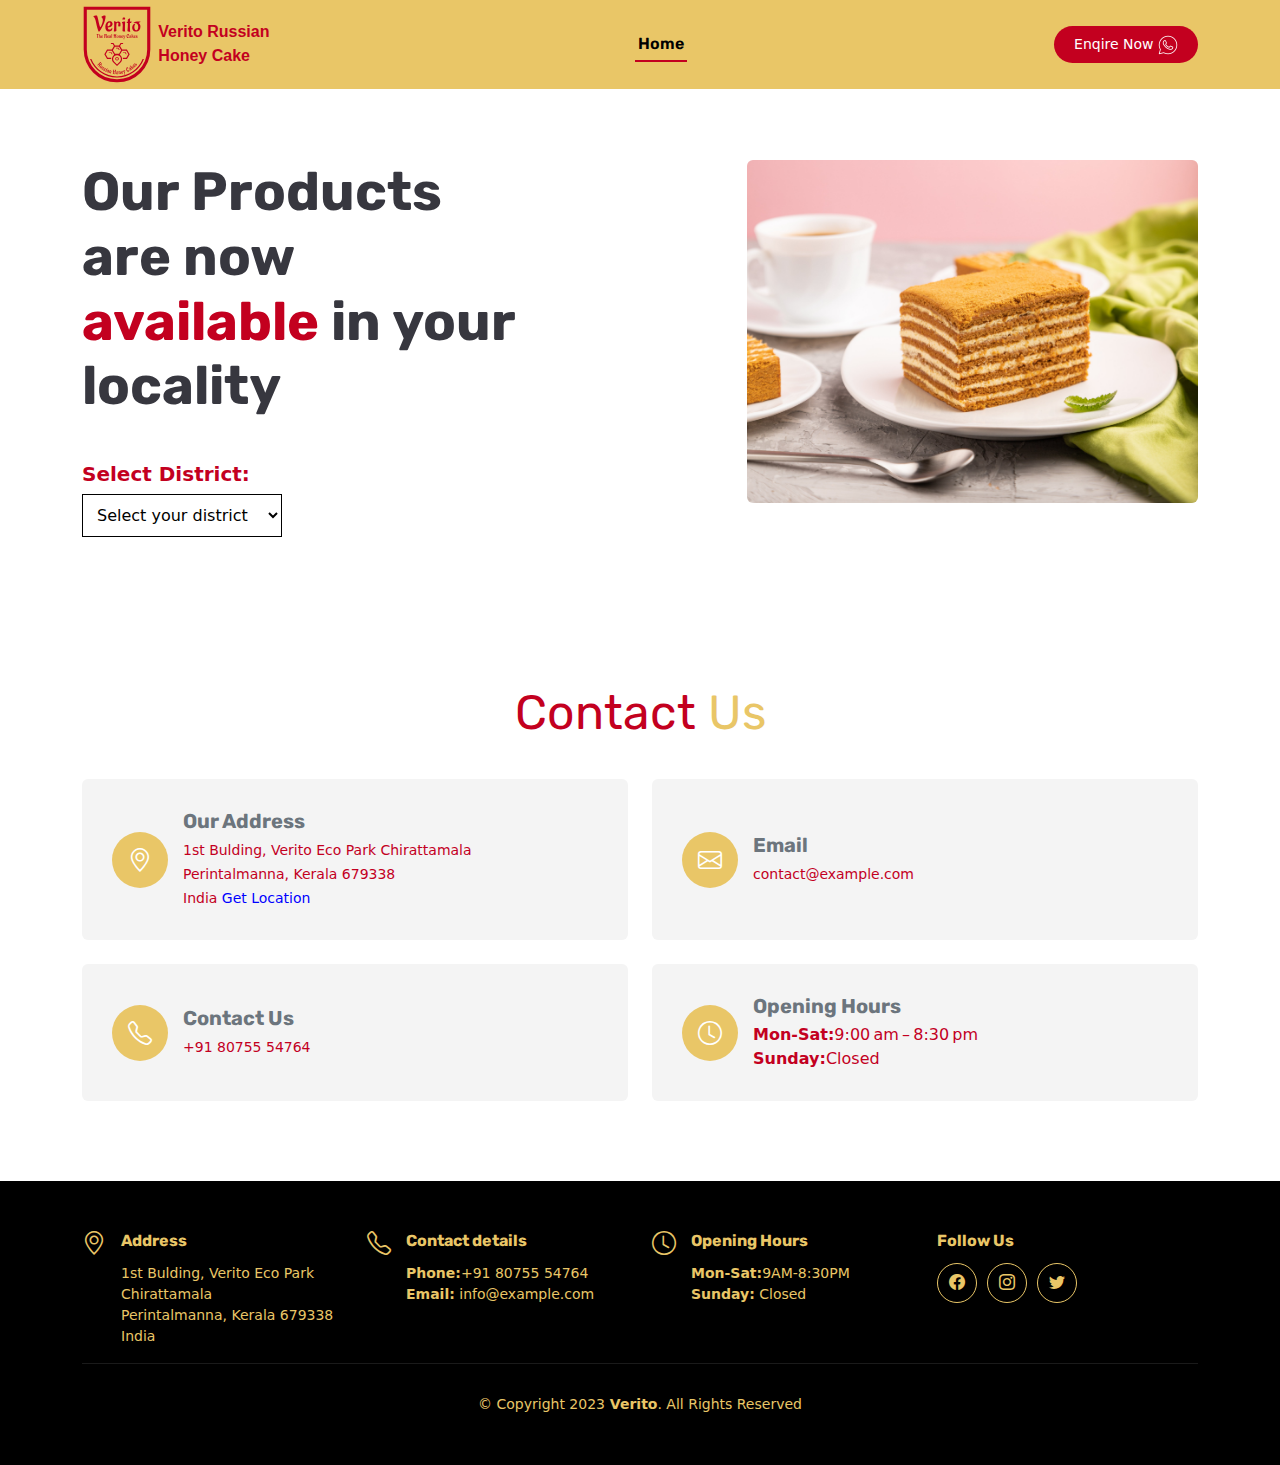
==== locate.html @ ec840a61 "locate css" ====
<!DOCTYPE html>
<html lang="en">
  <head>
    <meta charset="utf-8" />
    <meta content="width=device-width, initial-scale=1.0" name="viewport" />
    <title>
      Verito Honey Cake|Best Russian honey cake near you | Now in India
    </title>
    <meta content="" name="description" />
    <meta content="" name="keywords" />
    <!-- Favicons -->
    <link href="assets/img/logo.svg" rel="icon" />
    <link href="assets/img/logo.svg" rel="apple-touch-icon" />

    <!-- Google Fonts -->
    <link rel="preconnect" href="https://fonts.googleapis.com" />
    <link rel="preconnect" href="https://fonts.gstatic.com" crossorigin />
    <link rel="preconnect" href="https://fonts.googleapis.com" />
    <link rel="preconnect" href="https://fonts.gstatic.com" crossorigin />
    <link
      href="https://fonts.googleapis.com/css2?family=Fredoka&family=Poppins:wght@200&family=Rubik:wght@300&display=swap"
      rel="stylesheet"
    />

    <!-- Vendor CSS Files -->
    <link
      href="assets/vendor/bootstrap/css/bootstrap.min.css"
      rel="stylesheet"
    />
    <link
      href="assets/vendor/bootstrap-icons/bootstrap-icons.css"
      rel="stylesheet"
    />
    <link href="assets/vendor/aos/aos.css" rel="stylesheet" />
    <link
      href="assets/vendor/glightbox/css/glightbox.min.css"
      rel="stylesheet"
    />
    <link href="assets/vendor/swiper/swiper-bundle.min.css" rel="stylesheet" />

    <!-- Template Main CSS File -->
    <link href="assets/css/main.css" rel="stylesheet" />
  </head>

  <body>
    <!-- ======= Header ======= -->
    <header id="header" class="header fixed-top d-flex align-items-center">
      <div class="container d-flex align-items-center justify-content-between">
        <a
          href="index.html"
          class="logo d-flex align-items-center me-auto me-lg-0"
        >
          <img src="assets/img/logo.svg" alt="logo" />
          <h class="logo header"> Verito Russian<br />Honey Cake</h>
        </a>

        <nav id="navbar" class="navbar">
          <ul>
            <li><a href="index.html#hero">Home</a></li>
          </ul>
        </nav>
        <!-- .navbar -->

        <a class="btn-book-a-table" href="https://wa.me/918075554764"
          >Enqire Now
          <img src="assets/img/whatsapp.png" style="width: 20px" alt=""
        /></a>
        <i class="mobile-nav-toggle mobile-nav-show bi bi-list"></i>
        <i class="mobile-nav-toggle mobile-nav-hide d-none bi bi-x"></i>
      </div>
    </header>

    <!-- End Header -->

    <!-- ======= Hero Section ======= -->
    <section id="hero" class="hero d-flex align-items-center bg-hero">
      <div class="container">
        <div class="row justify-content-between gy-5">
          <div
            class="col-lg-5 order-2 order-lg-1 d-flex flex-column justify-content-center align-items-center align-items-lg-start text-center text-lg-start"
          >
            <h2 data-aos="fade-up">
              Our Products are now
              <span style="color: #c3001f">available</span> in your locality
            </h2>
            <div class="selection-container" data-aos="fade-up">
              <label for="locations" class="location-label"
                >Select District:</label
              ><br />
              <select id="locations" class="location-select">
                <option value="" disabled selected>Select your district</option>
                <option value="calicut">Calicut</option>
                <option value="thrissur">Thrissur</option>
                <option value="malappuram">Malappuram</option>
                <option value="ernakulam">Ernakulam</option>
                 
              </select>
            </div>
          </div>
          <div class="col-lg-5 order-1 order-lg-2 text-center text-lg-start">
            <img
              id=""
              src="about.png"
              class="img-fluid rounded"
              alt=""
              data-aos="zoom-out"
              data-aos-delay="300"
            />
          </div>
        </div>
        <div class="container locatei" id="shopDetails" style="display: none">
          <center>
            <div id="shopsList"></div>
          </center>
        </div>
      </div>
    </section>

    <!-- End Hero Section -->

    <main id="main">
      <!-- ======= Contact Section ======= -->
      <section id="contact" class="contact">
        <div class="container" data-aos="fade-up">
          <div class="section-header">
            <h2></h2>
            <p>Contact<span> Us</span></p>
          </div>

          <div class="row gy-4">
            <div class="col-md-6">
              <div class="info-item d-flex align-items-center rounded">
                <i class="bi bi-geo-alt icon flex-shrink-0"></i>
                <div>
                  <h3>Our Address</h3>
                  <p>
                    1st Bulding, Verito Eco Park Chirattamala<br />
                    Perintalmanna, Kerala 679338<br />
                    India
                    <a
                      href="https://maps.app.goo.gl/PN4tgxGM6NssyF7Y7"
                      style="color: blue; text-decoration: none"
                      >Get Location</a
                    >
                  </p>
                </div>
              </div>
            </div>
            <!-- End Info Item -->

            <div class="col-md-6">
              <div class="info-item d-flex align-items-center rounded">
                <i class="icon bi bi-envelope flex-shrink-0"></i>
                <div>
                  <h3>Email</h3>
                  <p>contact@example.com</p>
                </div>
              </div>
            </div>
            <!-- End Info Item -->

            <div class="col-md-6">
              <div class="info-item d-flex align-items-center rounded">
                <i class="icon bi bi-telephone flex-shrink-0"></i>
                <div>
                  <h3>Contact Us</h3>
                  <p>+91 80755 54764</p>
                </div>
              </div>
            </div>
            <!-- End Info Item -->

            <div class="col-md-6">
              <div class="info-item d-flex align-items-center rounded">
                <i class="bi bi-clock icon flex-shrink-0"></i>
                <div>
                  <h3>Opening Hours</h3>
                  <div>
                    <strong>Mon-Sat:</strong>9:00 am – 8:30 pm<br />
                    <strong>Sunday:</strong>Closed
                  </div>
                </div>
              </div>
            </div>
            <!-- End Info Item -->
          </div>

          <!--End Contact Form -->
        </div>
      </section>
      <!-- End Contact Section -->
    </main>
    <!-- End #main -->

    <!-- ======= Footer ======= -->
    <footer id="footer" class="footer">
      <div class="container">
        <div class="row gy-3">
          <div class="col-lg-3 col-md-6 d-flex">
            <i class="bi bi-geo-alt icon"></i>
            <div>
              <h4>Address</h4>
              <p>
                1st Bulding, Verito Eco Park Chirattamala<br />
                Perintalmanna, Kerala 679338<br />
                India
              </p>
            </div>
          </div>

          <div class="col-lg-3 col-md-6 footer-links d-flex">
            <i class="bi bi-telephone icon"></i>
            <div>
              <h4>Contact details</h4>
              <p>
                <strong>Phone:</strong>+91 80755 54764<br />
                <strong>Email:</strong> info@example.com<br />
              </p>
            </div>
          </div>

          <div class="col-lg-3 col-md-6 footer-links d-flex">
            <i class="bi bi-clock icon"></i>
            <div>
              <h4>Opening Hours</h4>
              <p>
                <strong>Mon-Sat:</strong>9AM-8:30PM<br />
                <strong>Sunday:</strong> Closed
              </p>
            </div>
          </div>

          <div class="col-lg-3 col-md-6 footer-links">
            <h4>Follow Us</h4>
            <div class="social-links d-flex">
              <a
                href="https://www.facebook.com/veritohoneycakes/"
                class="facebook"
                ><i class="bi bi-facebook"></i
              ></a>
              <a
                href="https://www.instagram.com/veritohoneycakes/"
                class="instagram"
                ><i class="bi bi-instagram"></i
              ></a>
              <a href="#" class="twitter"><i class="bi bi-twitter"></i></a>
            </div>
          </div>
        </div>
      </div>
      <div class="container">
        <div class="copyright">
          &copy; Copyright 2023<strong><span> Verito</span></strong
          >. All Rights Reserved
        </div>
      </div>
    </footer>
    <!-- End Footer -->
    <!-- End Footer -->

    <a
      href="#"
      class="scroll-top d-flex align-items-center justify-content-center"
      ><i class="bi bi-arrow-up-short"></i
    ></a>

    <!-- Vendor JS Files -->
    <script src="assets/vendor/bootstrap/js/bootstrap.bundle.min.js"></script>
    <script src="assets/vendor/aos/aos.js"></script>
    <script src="assets/vendor/glightbox/js/glightbox.min.js"></script>
    <script src="assets/vendor/purecounter/purecounter_vanilla.js"></script>
    <script src="assets/vendor/swiper/swiper-bundle.min.js"></script>

    <!-- Template Main JS File -->
    <script>
      document.addEventListener("DOMContentLoaded", function () {
        var lazyIframe = document.getElementById("lazyIframe");
        var dataSrc = lazyIframe.getAttribute("data-src");
        lazyIframe.setAttribute("src", dataSrc);
      });
    </script>
    <script>
      document.addEventListener("DOMContentLoaded", function () {
        const shopDetails = document.getElementById("shopDetails");
        const shopsList = document.getElementById("shopsList");
        const locationsSelect = document.getElementById("locations");

        const shopsData = {
          malappuram: [
            {
              name: "Aathas bakes and restaurant",
              location:
                " Opposit Kurikkal store, Thrikkalangodu Thiruvali Wandoor Kalikavu Rd, Wandoor, Kerala 679328",
              mobileNumber: "",
              mapLink:
                "https://www.google.com/maps/dir//Opposit+Kurikkal+store,+Thrikkalangodu+Thiruvali+Wandoor+Kalikavu+Rd,+Wandoor,+Kerala+679328/@11.1951519,76.1549262,12z/data=!3m1!4b1!4m8!4m7!1m0!1m5!1m1!1s0x3ba6313bebf2349f:0x66b43c6a20559768!2m2!1d76.2373281!2d11.1951632?entry=ttu",
            },
            {
              name: "Abis Bakes",
              location: " Thottakkara, Perintalmanna, Kerala",
              mobileNumber: "9061290832",
              mapLink: "https://maps.app.goo.gl/zyejByYqtg2YyGmM9",
            },
            // Add more shops as needed
          ],
          calicut: [
            {
              name: "DanuVe Hypermarket ",
              location:
                "Grand Tower, Puthiyangadi, West Hill, Kozhikode, Kerala",
              mobileNumber: "9061290832",
              mapLink: "https://maps.app.goo.gl/zt2fvPCoe7MFCBmo7",
            },
            {
              name: "Deluxe Bakes & Cafe",
              location:
                "No. 5/3410 C, Markaz Complex, Mavoor Rd, Opposite Moffusil Bus Stand, Arayidathupalam, Kozhikode, Kerala 673004",
              mobileNumber: "",
              mapLink: "https://maps.app.goo.gl/veKBtDY6jVZq3Q9A6",
            },
            // Add more shops as needed
          ],
          thrissur: [
            {
              name: "Cup N Cake",
              location: "6R32+FG9, Arakkinar, Kozhikode, Kerala 673028",
              mobileNumber: "+91 9995969291",
              mapLink: "https://maps.app.goo.gl/9q9QL6jWenjrdL446",
            },

            // Add more shops as needed
          ],
          ernakulam: [
            {
              name: "Sylcon Hypermarket Marine Drive",
              location:
                "67/4410 A&B, Ground & First Floor Holiday, Bay Castle, Shanmugham Rd, Marine Drive, Kochi, Ernakulam, Kerala 682031",
              mobileNumber: "+91 7593814241",
              mapLink: "https://maps.app.goo.gl/QA3e7ryNzUBFqYS5A",
            },
            {
              name: "Sylcon Supermarket Kadavanthra",
              location:
                "KCRWA-111, KP Vallon Rd, Indira Nagar, Kadavanthra, Kochi, Ernakulam, Kerala 682020",
              mobileNumber: "+91 9544200217",
              mapLink: "https://maps.app.goo.gl/AA4w5k2cbFxd4Vfh7",
            },
            // Add more shops as needed
          ],
           
        };

        function displayShopDetails(selectedDistrict) {
          shopsList.innerHTML = "";

          if (shopsData[selectedDistrict]) {
            const shopsInDistrict = shopsData[selectedDistrict];
            shopsInDistrict.forEach((shop) => {
              const shopItem = document.createElement("div");
              shopItem.classList.add("locateone");
              shopItem.innerHTML = `
                    <h4>${shop.name}</h4> 
                    <p>${shop.location}</p>
                    ${
                      shop.mobileNumber
                        ? `<p><i class="bi bi-telephone icon"></i> ${shop.mobileNumber}</p>`
                        : ""
                    }
                    <button class="btn"><a href="${
                      shop.mapLink
                    }"><i class="bi bi-geo-alt icon"></i> Get Direction</a></button>
                    <hr>
                `;
              shopsList.appendChild(shopItem);
            });

            shopDetails.style.display = "block";
          } else {
            shopDetails.style.display = "none";
          }
        }

        locationsSelect.addEventListener("change", function () {
          const selectedDistrict = locationsSelect.value;
          displayShopDetails(selectedDistrict);
        });

        // Hide shop details on page load
        shopDetails.style.display = "none";
      });
    </script>

    <script src="assets/js/main.js"></script>
  </body>
</html>
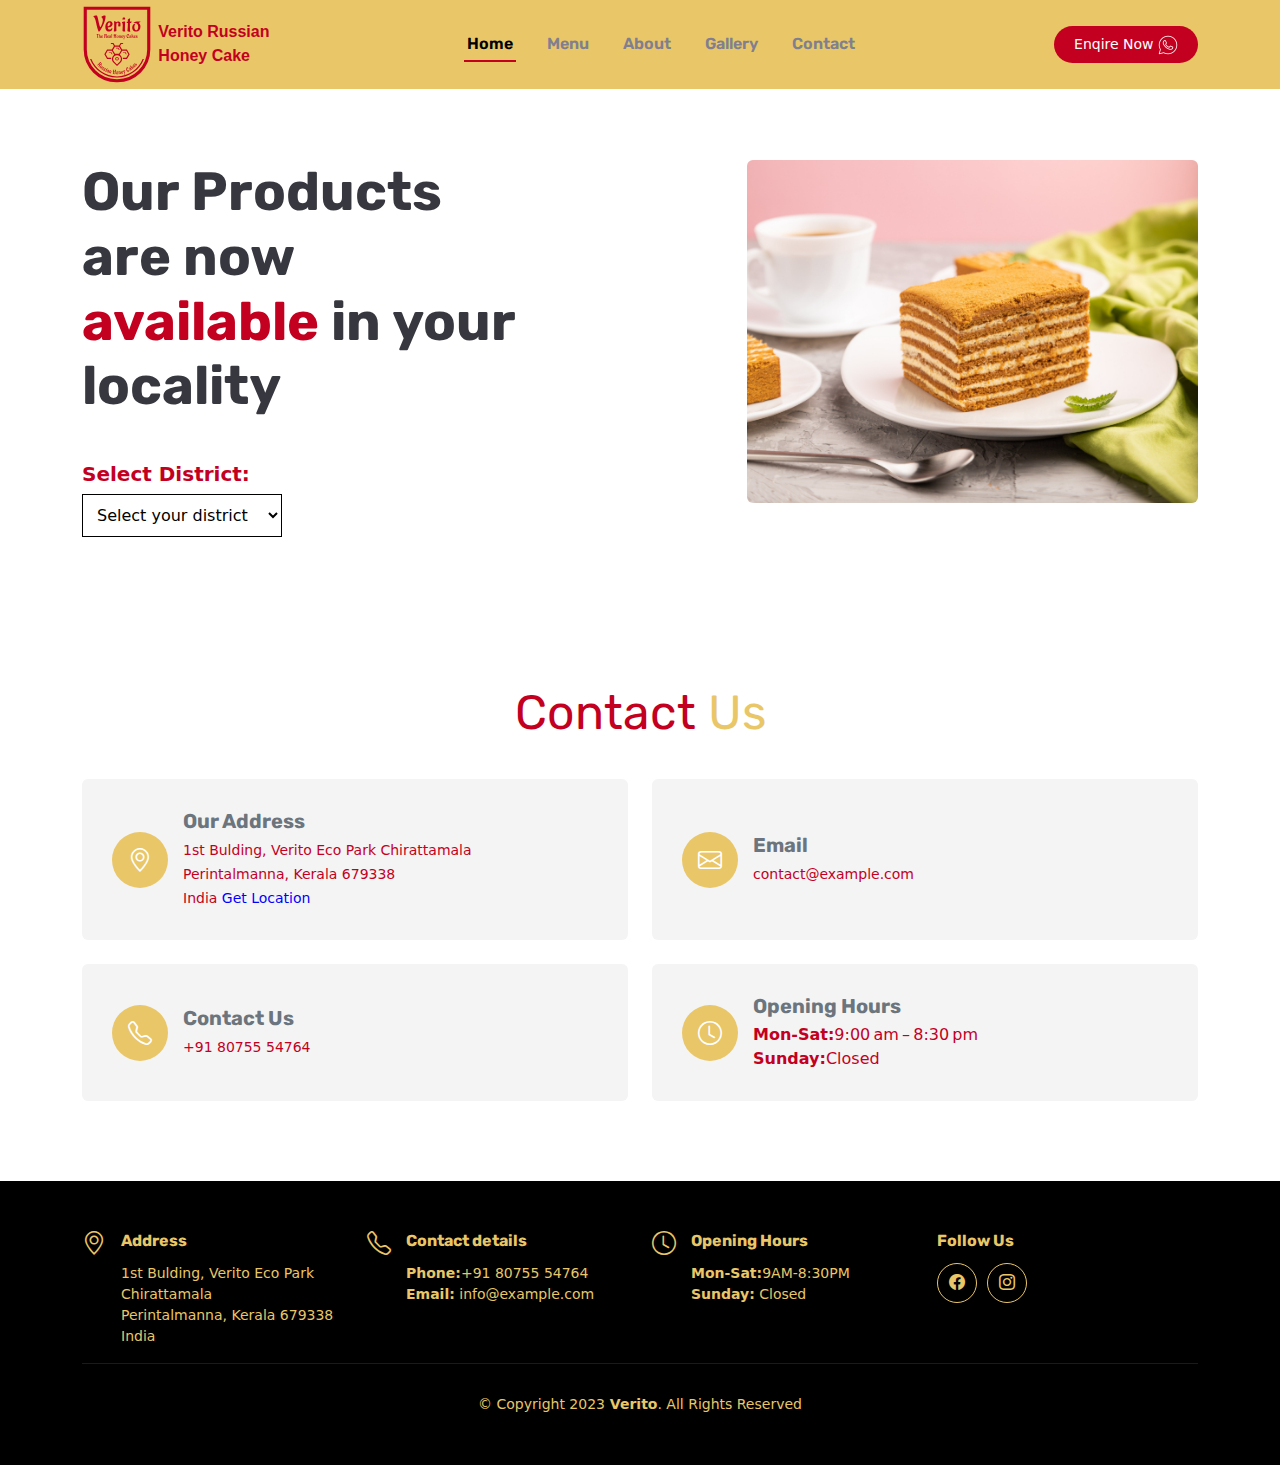
==== commit 6e7c88f2: "Update locate.html" ====
--- a/locate.html
+++ b/locate.html
@@ -57,6 +57,11 @@
         <nav id="navbar" class="navbar">
           <ul>
             <li><a href="index.html#hero">Home</a></li>
+            <li><a href="index.html#menu">Menu</a></li>
+            <li><a href="index.html#about">About</a></li>
+
+            <li><a href="index.html#gallery">Gallery</a></li>
+            <li><a href="index.html#contact">Contact</a></li>
           </ul>
         </nav>
         <!-- .navbar -->
@@ -243,7 +248,7 @@
                 class="instagram"
                 ><i class="bi bi-instagram"></i
               ></a>
-              <a href="#" class="twitter"><i class="bi bi-twitter"></i></a>
+              
             </div>
           </div>
         </div>
@@ -286,8 +291,132 @@
         const locationsSelect = document.getElementById("locations");
 
         const shopsData = {
+          calicut: [
+            
+          
+            {
+              name: "AZLY FOODS  PRODUCTION KOZHIKODE ",
+              location:
+                "OLAVANNA PANCHAYAT, TIRUVANNUR - ODUMBRA KAMBALI PARAMBA ROAD, KOZHIKODE DISTRICT, KERALA 673028",
+              mobileNumber: "8848879949",
+              mapLink: "https://maps.app.goo.gl/T6tJFdwt3pRKF36y5",
+            },
+           
+            {
+              name: "Besto Bakes Cakes Cafe ",
+              location:
+             " Kavu Nagar, Kozhikode, Kerala 673017 ",
+              mobileNumber: "9562113777",
+              mapLink: "https://maps.app.goo.gl/T6tJFdwt3pRKF36y5",
+            },
+          
+            {
+              name: "BIG MART KATTANGAL ",
+              location:
+             " 8W9R+G9F, Kattangal, Kerala 673601 ",
+              mobileNumber: "9048300097",
+              mapLink: "https://maps.app.goo.gl/SoKuMSAcAn4nbWWa7",
+            },
+            {
+              name: "DANUVE HYPERMARKET KOZHIKODE",
+              location:
+                "Grand Tower, Puthiyangadi, West Hill, Kozhikode, Kerala 673005",
+              mobileNumber: "7012569529",
+              mapLink: "https://maps.app.goo.gl/oL7V168ZhhMJ2was5",
+            },
+            {
+              name: "Deluxe Bakes & Cafe",
+              location:
+                "No. 5/3410 C, Markaz Complex, Mavoor Rd, Opposite Moffusil Bus Stand, Arayidathupalam, Kozhikode, Kerala 673004",
+              mobileNumber: "",
+              mapLink: "https://maps.app.goo.gl/veKBtDY6jVZq3Q9A6",
+            },
+            {
+              name: "FRESCA BAKES CHETHUKADAVU ",
+              location:
+             "8W42+W7P, Kozhikode, Kerala 673571 ",
+              mobileNumber: "",
+              mapLink: "https://maps.app.goo.gl/YwsNn4RwNtghkz8b9",
+            },
+            {
+              name: "Kairali Bakery, Pavangad ",
+              location:
+             "Pavangad, Kerala 673021 ",
+              mobileNumber: "",
+              mapLink: "https://maps.app.goo.gl/h1MJ3qxMRnkLkmtx9",
+            },
+            {
+              name: "LEE CHOCO RAMANATTUKARA",
+              location: "11th Mile, Airport Road, Ramanattukara, Kerala 673637 ",
+              mobileNumber: "7777985916",
+              mapLink: "https://maps.app.goo.gl/zL21QzJG7QTV3Eq28",
+            },
+            {
+              name: "Ojin Bakes  ",
+              location:
+             "Mavoor Rd, near Government Medical College Campus, Ummalathoor, Kozhikode, Kerala 673008 ",
+              mobileNumber: "9400800080",
+              mapLink: "https://maps.app.goo.gl/9n5YhNRnBfbp6EDk6",
+            },
+
+            {
+              name: "Ojin Bakes NADAKKAVU ",
+              location:
+             "Ground Dhana Building kannur rd Bilathikkulam, West Hill, Kozhikode, Kerala 673011 ",
+              mobileNumber: "9400600060",
+              mapLink: "https://maps.app.goo.gl/JMXTNJu2Y4CXxzvd7",
+            },
+            {
+              name: "PALMS NUTS&DATES KOYILANDI",
+              location:
+             "Bm nuts & dates, CMQV+HV3, Thazhangadi Rd, Koyilandy, Kerala 673305 ",
+              mobileNumber: "6235662211",
+              mapLink: "",
+            },
+            {
+              name: "S-MART KUNNAMANGALAM ",
+              location:
+             "8V3F+FRV, Kunnamangalam, Kerala 673571 ",
+              mobileNumber: "8714724131",
+              mapLink: "https://maps.app.goo.gl/8mpjL1kjSZn6rFY29",
+            },
+            {
+              name: "SWEET LAND BAKERY MANASSEY ",
+              location:
+             "8XC8+9XC, Chennamangallur Rd, Manassery, Thazhecode, Kerala 673572 ",
+              mobileNumber: "",
+              mapLink: "https://maps.app.goo.gl/PeFm3PaGPseCDHcCA",
+            },
+            {
+              name: "ZAIKA BAKES KATTANGAL ",
+              location:
+             "Calicut Mukkam Road, Kattangal, Kerala 673601 ",
+              mobileNumber: "",
+              mapLink: "https://maps.app.goo.gl/Zd9YAue6tTFEjecf8",
+            },
+            {
+             name: "ZAIKA BAKES KOOLIMADU ",
+              location:
+             "Calicut Mukkam Road, Kattangal, Kerala 673601 ",
+              mobileNumber: "",
+              mapLink: "Koolimad, Kerala 6736617",
+            },
+            {
+             name: "ZAIKA BAKES MUKKAM ",
+              location: "8XCW+49V, Areekode, Road, Mukkam, Kerala 673602 ",
+              mobileNumber: "9746684835",
+              mapLink: "https://maps.app.goo.gl/dqSUwPf6H6iUCNRH9",
+            },
+             
+             
+
+
+
+            
+            // Add more shops as needed
+          ],
           malappuram: [
-            {
+          {
               name: "Aathas bakes and restaurant",
               location:
                 " Opposit Kurikkal store, Thrikkalangodu Thiruvali Wandoor Kalikavu Rd, Wandoor, Kerala 679328",
@@ -295,42 +424,350 @@
               mapLink:
                 "https://www.google.com/maps/dir//Opposit+Kurikkal+store,+Thrikkalangodu+Thiruvali+Wandoor+Kalikavu+Rd,+Wandoor,+Kerala+679328/@11.1951519,76.1549262,12z/data=!3m1!4b1!4m8!4m7!1m0!1m5!1m1!1s0x3ba6313bebf2349f:0x66b43c6a20559768!2m2!1d76.2373281!2d11.1951632?entry=ttu",
             },
+           
+            
             {
               name: "Abis Bakes",
               location: " Thottakkara, Perintalmanna, Kerala",
               mobileNumber: "9061290832",
               mapLink: "https://maps.app.goo.gl/zyejByYqtg2YyGmM9",
             },
+            {
+              name: "AJWA PERINTHALMANNA",
+              location: "  Perintalmanna, Kerala",
+              mobileNumber: "9061052053",
+              mapLink: "https://maps.app.goo.gl/VNCj41a5DmYnwx9T7",
+            },
+            {
+              name: "BATTEN BERG PANDIKKAD",
+              location: " 36VF+6C6, Valluvangad South, Pandikkad, Kerala 676521",
+              mobileNumber: "7736314949",
+              mapLink: "https://maps.app.goo.gl/HYTPomYPEie3UBpV7",
+            },
+            {
+              name: "BOMBAY BAKES VALANCHERY",
+              location: "V3QF+458, Valanchery, Kerala 676552 ",
+              mobileNumber: "9169163030",
+              mapLink: "https://maps.app.goo.gl/SQHykBSxPbNbdAxy7",
+            },
+            {
+              name: "BROTHERS BAKERY PATTIKKAD",
+              location: " Pattikkad chungam, Perinthalmanna - Nilambur Rd, Pallikuth, Pattikkad, Kerala 679325",
+              mobileNumber: "7593990033",
+              mapLink: "https://maps.app.goo.gl/eGbvTcNarF4ptL8LA",
+            },
+            {
+              name: "BUDGET MANJERI",
+              location: "Bus Stand, Budget Circle, Kozhikode-Malappuram Bypass, near Indira Gandhi Memorial Bus Terminal, Kacherippadi, Manjeri, Kerala 676121 ",
+              mobileNumber: "8606785017",
+              mapLink: "https://maps.app.goo.gl/qahbYC3kGxfXcBGa9",
+            },
+            {
+              name: "BUDGET KONDOTTY",
+              location: "4XW7+Q6G, Bypass Road, opp. Bus Stand, Kondotty, Kerala 673638 ",
+              mobileNumber: "7736662083",
+              mapLink: "https://maps.app.goo.gl/oECAxbqqx6asTtsq6",
+            },
+            {
+              name: "BUDGET MALAPPURAM",
+              location: "Budget Zone, Calicut Rd, near MB Hospital, Down Hill, Malappuram, Kerala 676519 ",
+              mobileNumber: "7994452086",
+              mapLink: "https://maps.app.goo.gl/MjwnEqoZ26D1uNDVA",
+            },
+            {
+              name: "CAKE STUDIO MALAPPURAM",
+              location: "near Safa Jewellery, Kizhakkethala, Down Hill, Malappuram, Kerala 673505 ",
+              mobileNumber: "8593071313",
+              mapLink: "https://maps.app.goo.gl/jHMvGuDnyWN5kqCh6",
+            },
+            {
+              name: "CAKE STUDIO KONDOTTY",
+              location: " ",
+              mobileNumber: "9847102710",
+              mapLink: "",
+            },
+            {
+              name: "CANDIZ DATES AND NUTS",
+              location: " 53X7+GJC, Kavanur, Kerala 673641",
+              mobileNumber: "9746271033",
+              mapLink: "https://maps.app.goo.gl/94Z3sk2yJLrUhQnx6",
+            },
+            {
+              name: "CAPELLA BAKES PERINTHALMANNA",
+              location: " X6MC+J9F, Kozhikkode - Palakkad Bypass Rd, Padippura, Perintalmanna, Kerala 679322",
+              mobileNumber: "8943182044",
+              mapLink: "https://maps.app.goo.gl/q3Mw87MoSpQTHKsv9",
+            },
+            {
+              name: "CHOCOLATE BAZAR PULAMANTHOLE",
+              location: " W52V+CJM, Perinthalmanna, Road, Pulamanthole, Kerala 679323",
+              mobileNumber: "9207022617",
+              mapLink: "https://maps.app.goo.gl/c9RyYiDwQDHWPLba9",
+            },
+            {
+              name: "COFFEE CLUB THAZHEKODE",
+              location: "West, Thazhekode, Maruthala, Kerala 679341 ",
+              mobileNumber: "9447808586",
+              mapLink: "https://maps.app.goo.gl/zoMFaeEb5Zbwq9Aj8",
+            },
+            {
+              name: "COFFEE CLUB KARINGALLATHANI",
+              location: " Aranjikkal building, Kozhikode - Palakkad Hwy, Karinkallathani, Kerala 679357",
+              mobileNumber: "9072110245",
+              mapLink: "https://maps.app.goo.gl/LxZ3rK7SSSxH9g3d7",
+            },
+            {
+              name: "FAMOUS BAKERY VALANCHERY",
+              location: " VALANCHERY, CALICUT ROAD, Valanchery, Kerala 676552",
+              mobileNumber: "9037019595",
+              mapLink: "https://maps.app.goo.gl/sBLJnG5vgpEwU59M9",
+            },
+            {
+              name: "Honest Bakery ",
+              location: "332C+96F, Kizhakkethala, Down Hill, Malappuram, Kerala 676505 ",
+              mobileNumber: "",
+              mapLink: "https://maps.app.goo.gl/PgVoX3D28wCV9aCP6",
+            },
+            {
+              name: "JAMJOOM SUPERMARKET MALAPPURAM",
+              location: "Juma Masjid Complex, SH 71, Up Hill, Malappuram, Kerala 676505",
+              mobileNumber: "04832735566",
+              mapLink: "https://maps.app.goo.gl/K5JsVCd1R6pbtPdb8",
+            },
+            {
+              name: "JamJoom Hypermarket",
+              location: "Vavas mall, Bypass Rd, Perintalmanna, Kerala 679322 ",
+              mobileNumber: "04933223331",
+              mapLink: "https://maps.app.goo.gl/VULdjkU1dcT3mMC77",
+            },
+            {
+              name: "KEFDAY CAFÉ AREEKKODE",
+              location: "A.P, 6/44,6/45,6/47 Oposite Mamatha Bakery Mukkam Road, Areekode, Kerala 673639 ",
+              mobileNumber: "8590494901",
+              mapLink: "https://maps.app.goo.gl/b1RWVpMotToD21Na8",
+            },
+            {
+              name: "KHAJUR VENGARA",
+              location: "Kacherippadi, Vengara, Kerala 676304 ",
+              mobileNumber: "9020711789",
+              mapLink: "https://maps.app.goo.gl/K7nEpG6BwBtjRbAY6",
+            },
+            {
+              name: "KIWI DATES AND NUTS KOTTAKKAL",
+              location: " SH 71, Kottakkal, Kerala 676503",
+              mobileNumber: "7012443008",
+              mapLink: "https://maps.app.goo.gl/iynyH8P9QBgszcmp6",
+            },
+            {
+              name: "KIWI MANJERI",
+              location: " 44F9+P8C, Malayil Building, Opp. Melakkam Juma Masjid, Jaseela Junction, Manjeri, 676121",
+              mobileNumber: "9526220066",
+              mapLink: "https://maps.app.goo.gl/EpvgyKSZK4c2jPM89",
+            },
+            {
+              name: "LEE CHOCO KONDOTTY",
+              location: "Airport Road, Kondotty, Kerala 673638 ",
+              mobileNumber: "7777945916",
+              mapLink: "https://maps.app.goo.gl/cWHoke8XKTrZcNcy6",
+            },
+            {
+              name: " LEE CHOCO KOTTAKKAL ",
+              location: " EDARIKODE, near CHAKRA TYRES, Kottakkal, Kerala 676501",
+              mobileNumber: "7777945916",
+              mapLink: "https://maps.app.goo.gl/oQzBMTyGyZWdjo9H9",
+            },
+          
+            {
+              name: "LEE CHOCO TIRUR ",
+              location: "Al Amal Complex, opposite City Hospital, Tirur, Kerala 676101 ",
+              mobileNumber: "7777945916",
+              mapLink: "https://maps.app.goo.gl/NtUY9Ka5UquRFuy19",
+            },
+            {
+              name: "MAMATHA BAKERY EDAVANNAPPARA",
+              location: " 6XWH+C3H, Edavannappara, Kerala 673645",
+              mobileNumber: "9602041414",
+              mapLink: "https://maps.app.goo.gl/ncZZaWVbz4CV3LQA8",
+            },
+            {
+              name: "MAMATHA BAKERY AREEKKODE",
+              location: "https://maps.app.goo.gl/WGGG39grRNErgSdDA ",
+              mobileNumber: "9495206666",
+              mapLink: "https://maps.app.goo.gl/WGGG39grRNErgSdDA",
+            },
+            {
+              name: "MAZALI RESTAURANT PERINTHALMANNA",
+              location: "Kozhikkode - Palakkad Bypass Rd, Perintalmanna, Kerala 679322 ",
+              mobileNumber: "9526715566",
+              mapLink: "https://maps.app.goo.gl/1mV2kA9fh9dvNyfX6 B  ",
+            },
+            {
+              name: "MES DENTAL CAFÉ",
+              location: " ",
+              mobileNumber: "996143769",
+              mapLink: "",
+            },
+            {
+              name: "MES WEST END CAFE ",
+              location: " X55G+392, Perintalmanna, Kerala 679321",
+              mobileNumber: "8606893711",
+              mapLink: "https://maps.app.goo.gl/7A5sVNAuKzvb67g76",
+            },
+            {
+              name: "NEST BAKERY PERINTHALMANNA",
+              location: " X6H9+9Q4, Padippura, Perintalmanna, Kerala 679322",
+              mobileNumber: "",
+              mapLink: "https://maps.app.goo.gl/REJ7F5KoBqBUmdSs7",
+            },
+            {
+              name: "PLANET CAFÉ KOTTAKKAL",
+              location: "opp. Suvaidya Ayurveda, Parambilangadi, Kottakkal, Kerala 676501 ",
+              mobileNumber: "07034855551",
+              mapLink: "https://maps.app.goo.gl/xFcaLndNxRghsZxz8",
+            },
+            {
+              name: "PLANET CAFÉ MANJERI",
+              location: " kurikkal tower,Rajiv Gandhi bypass, junction, Kozhikode-Nilambur-Gudallur Rd, Thurakkal, Manjeri, Kerala 676517",
+              mobileNumber: "07034655551",
+              mapLink: "https://maps.app.goo.gl/WMFLBrWAzeveG3oYA",
+            },
+            {
+              name: "PLANET CAFÉ PERINTHALMANNA",
+              location: "X6PG+68W, Ootty Rd, KL SH 39, Perintalmanna, Kerala 679322 ",
+              mobileNumber: "9048055551",
+              mapLink: "https://maps.app.goo.gl/xz3NKTvjzqroei3PA",
+            },
+            {
+              name: "VERITO RESTAURANT",
+              location: "W6H5+P6X, Perintalmanna, Kerala 679323  ",
+              mobileNumber: "",
+              mapLink: "https://maps.app.goo.gl/7bfWLTaLob6168yE8",
+            },
+            {
+              name: "ROYAL BAKES TIRUR",
+              location: "WW8G+W3W, Tirur, Kerala 676101 ",
+              mobileNumber: "04942433131",
+              mapLink: "https://maps.app.goo.gl/47X4KGvAY1G55eXU9",
+              
+            },
+            {
+              name: "SHUKRI CHOCOLATE AND NUTS  WANDOOR",
+              location: " Kalikavu Road, Square, near wandoor, Wandoor, Kerala 679328",
+              mobileNumber: "",
+              mapLink: "https://maps.app.goo.gl/2ZTyJhMFGVNvBmx76",
+              
+            },
+            {
+              name: "TASTY BAKERY KOTTAKKAL",
+              location: " SH 71, Kottakkal, Kerala 676503",
+              mobileNumber: "9656601650",
+              mapLink: "https://maps.app.goo.gl/EqiyJPRCNk9v9Bm69",
+              
+            },
+            {
+              name: "VTS MALL",
+              location: " 36WC+6PW, Pandikkad, Kerala 676521",
+              mobileNumber: "",
+              mapLink: "https://maps.app.goo.gl/BU8JC49HKSRDw5G49",
+              
+            },
+            {
+              name: "WIPCO OTHUKKUNGAL",
+              location: "Othukkungal, Kottakkal, Kerala 676528 ",
+              mobileNumber: "",
+              mapLink: "https://maps.app.goo.gl/R8TxvYjcaHNtg3CP8",
+              
+            },
+            {
+              name: "YAS MART VALANCHERY",
+              location: " Valiyakunnu, Valanchery, Kodumudi, Kerala 679552",
+              mobileNumber: "9746093590",
+              mapLink: "https://maps.app.goo.gl/XScC1Mry9EeJiKJo8",
+              
+            },
+            {
+              name: "ZAIKA BAKES ERANHIMAVU",
+              location: " 7298+VPM, Eranhimavu, Kerala 673602",
+              mobileNumber: "",
+              mapLink: "https://maps.app.goo.gl/aUZBzcTiyHDKpJwR7",
+              
+            },
+            {
+              name: "ZAZ WANDOOR",
+              location: " 56VM+WWW ZAS HYPERMARKET COMPOUND, MARKET ROAD, near PALLIATIVE CARE CLINIC, Wandoor, Kerala 679328",
+              mobileNumber: "9188320804",
+              mapLink: "https://maps.app.goo.gl/3AdStyp1FwAqQ6Tr5",
+              
+            },
+            {
+              name: "COFFEE CLUB CHERUKARA",
+              location: " Alumkoottam, Bus Stop, KL SH 39, Cherukara, Kerala 679340",
+              mobileNumber: "",
+              mapLink: "https://maps.app.goo.gl/6daY3FGcD8DXTxDK9",
+              
+            },
+            
             // Add more shops as needed
           ],
-          calicut: [
-            {
-              name: "DanuVe Hypermarket ",
-              location:
-                "Grand Tower, Puthiyangadi, West Hill, Kozhikode, Kerala",
-              mobileNumber: "9061290832",
-              mapLink: "https://maps.app.goo.gl/zt2fvPCoe7MFCBmo7",
-            },
-            {
-              name: "Deluxe Bakes & Cafe",
-              location:
-                "No. 5/3410 C, Markaz Complex, Mavoor Rd, Opposite Moffusil Bus Stand, Arayidathupalam, Kozhikode, Kerala 673004",
-              mobileNumber: "",
-              mapLink: "https://maps.app.goo.gl/veKBtDY6jVZq3Q9A6",
-            },
-            // Add more shops as needed
+          palakkad: [
+            {
+               name: "LAZATO BAKES & GRILLS KOPPAM",
+              location: "opposite Syndicate Mall, Karinganad, Kerala 679309",
+              mobileNumber: "9847000972",
+              mapLink: "https://maps.app.goo.gl/hGa3FvAosgSJST8QA",
+          
+
+            },
+            {
+               name: "CORNICHE CAFÉ KOTTEPPADAM",
+              location: "Melattur-Mannarkkad Rd, Kottoppadam, Kerala 678583",
+              mobileNumber: "9539397555",
+              mapLink: "https://maps.app.goo.gl/4bgTFvXzSNmRaTe77",
+          
+
+            },
+            {
+               name: "Edappayil Hypermarket",
+              location: "V58P+3JM, NH-17, Shornur-Perinthalmanna Road, Palakkad, Koppam, Kerala 679307",
+              mobileNumber: "8606534581",
+              mapLink: "https://maps.app.goo.gl/nyyv3xfKekLYxNEc7",
+          
+
+            },
           ],
+       
           thrissur: [
             {
               name: "Cup N Cake",
-              location: "6R32+FG9, Arakkinar, Kozhikode, Kerala 673028",
+              location: "Puttekkara, Anjur, Thrissur, Kerala 680541",
               mobileNumber: "+91 9995969291",
               mapLink: "https://maps.app.goo.gl/9q9QL6jWenjrdL446",
+            },
+            {
+              name: "Papa Saro Restaurant",
+              location:
+             "P.O, Museum Rd, Udaya Nagar, Chembukkav, Thrissur, Kerala 680020",
+              mobileNumber: "7025599333",
+              mapLink: "https://maps.app.goo.gl/Mk5Y54YMH9wnnLPW8",
+            },
+            {
+              name: "TONICO CAFÉ CHALAKKUDI",
+              location:
+                "Signal, Service Rd, near Muringoor, Muringur Vadakkummuri, Kerala 680309",
+              mobileNumber: "7025522222",
+              mapLink: "https://maps.app.goo.gl/prtqMPokSrE9LRjy9",
             },
 
             // Add more shops as needed
           ],
           ernakulam: [
+          {
+              name: "SUPER BAKES KATHURKADAVU",
+              location:
+                "Ground Floor, Madathikunnel Complex, Junction, Kaloor - Kadavanthara Rd, Kathrikadavu, Ernakulam, Kerala 682017",
+              mobileNumber: "9895331928",
+              mapLink: "https://maps.app.goo.gl/6qqC55BxAx7JLE6o6",
+            },
             {
               name: "Sylcon Hypermarket Marine Drive",
               location:
@@ -345,6 +782,56 @@
               mobileNumber: "+91 9544200217",
               mapLink: "https://maps.app.goo.gl/AA4w5k2cbFxd4Vfh7",
             },
+            {
+              name: "AJWA BAKERY THAIKKAVU",
+              location:
+                "",
+              mobileNumber: "",
+              mapLink: "",
+            },
+            {
+              name: "Centreal Bazaar Supermarket, Kakkanad",
+              location:
+                "Post Office, Ajiyal Complex, opp. Kakkanad, Kakkanad, Kerala 682030",
+              mobileNumber: "7593812544",
+              mapLink: "https://maps.app.goo.gl/XUZoiLvcgjfJQYsg6",
+            },
+            {
+              name: "Centreal Bazaar Supermarket, BMC Thrikkakara",
+              location:
+                "Seaport - Airport Rd, opp. Bharata Mata College, Thrikkakara, Kochi, Kakkanad, Kerala 682021",
+              mobileNumber: "07592979979",
+              mapLink: "https://maps.app.goo.gl/xzTfYU6EwXFwY6br8",
+            },
+            {
+              name: "ROYAL FOODS THRIPPUNITHURA",
+              location:
+                "Puthussery Rd, Thrippunithura, Ernakulam, Kerala 682301",
+              mobileNumber: "9995312274",
+              mapLink: "https://maps.app.goo.gl/zmikQTqb1T99tpMt7",
+            },
+            {
+              name: "Sylcon Supermarket Atlantis Jn",
+              location:
+                "Kizhavana Rd, Atlantis, Ravipuram, Perumanoor, Ernakulam, Kerala 682015",
+              mobileNumber: "07593814236",
+              mapLink: "https://maps.app.goo.gl/4uts6m7Ve8oRKr1i8",
+            },
+            {
+              name: "Sylcon Supermarket Jawahar Naga",
+              location:
+                "X8F2+X2Q JJ Square ·, MP Pylee Rd, Jawahar Nagar, Elamkulam, Kochi, Ernakulam, Kerala 682020",
+              mobileNumber: "",
+              mapLink: "https://maps.app.goo.gl/HT8yUGbj9XpzfnoW9",
+            },
+            {
+              name: "THE DRY FRUIT FACTORY POTTAKKUZHI",
+              location:
+                "Ground Floor, C.C.72/2546-A-1, Pottakuzhy Cross Rd, Mamangalam, Pachalam, Ernakulam, Kerala 682012",
+              mobileNumber: "09995025736",
+              mapLink: "https://maps.app.goo.gl/1UQrLR3wUkMPTc486",
+            },
+           
             // Add more shops as needed
           ],
            
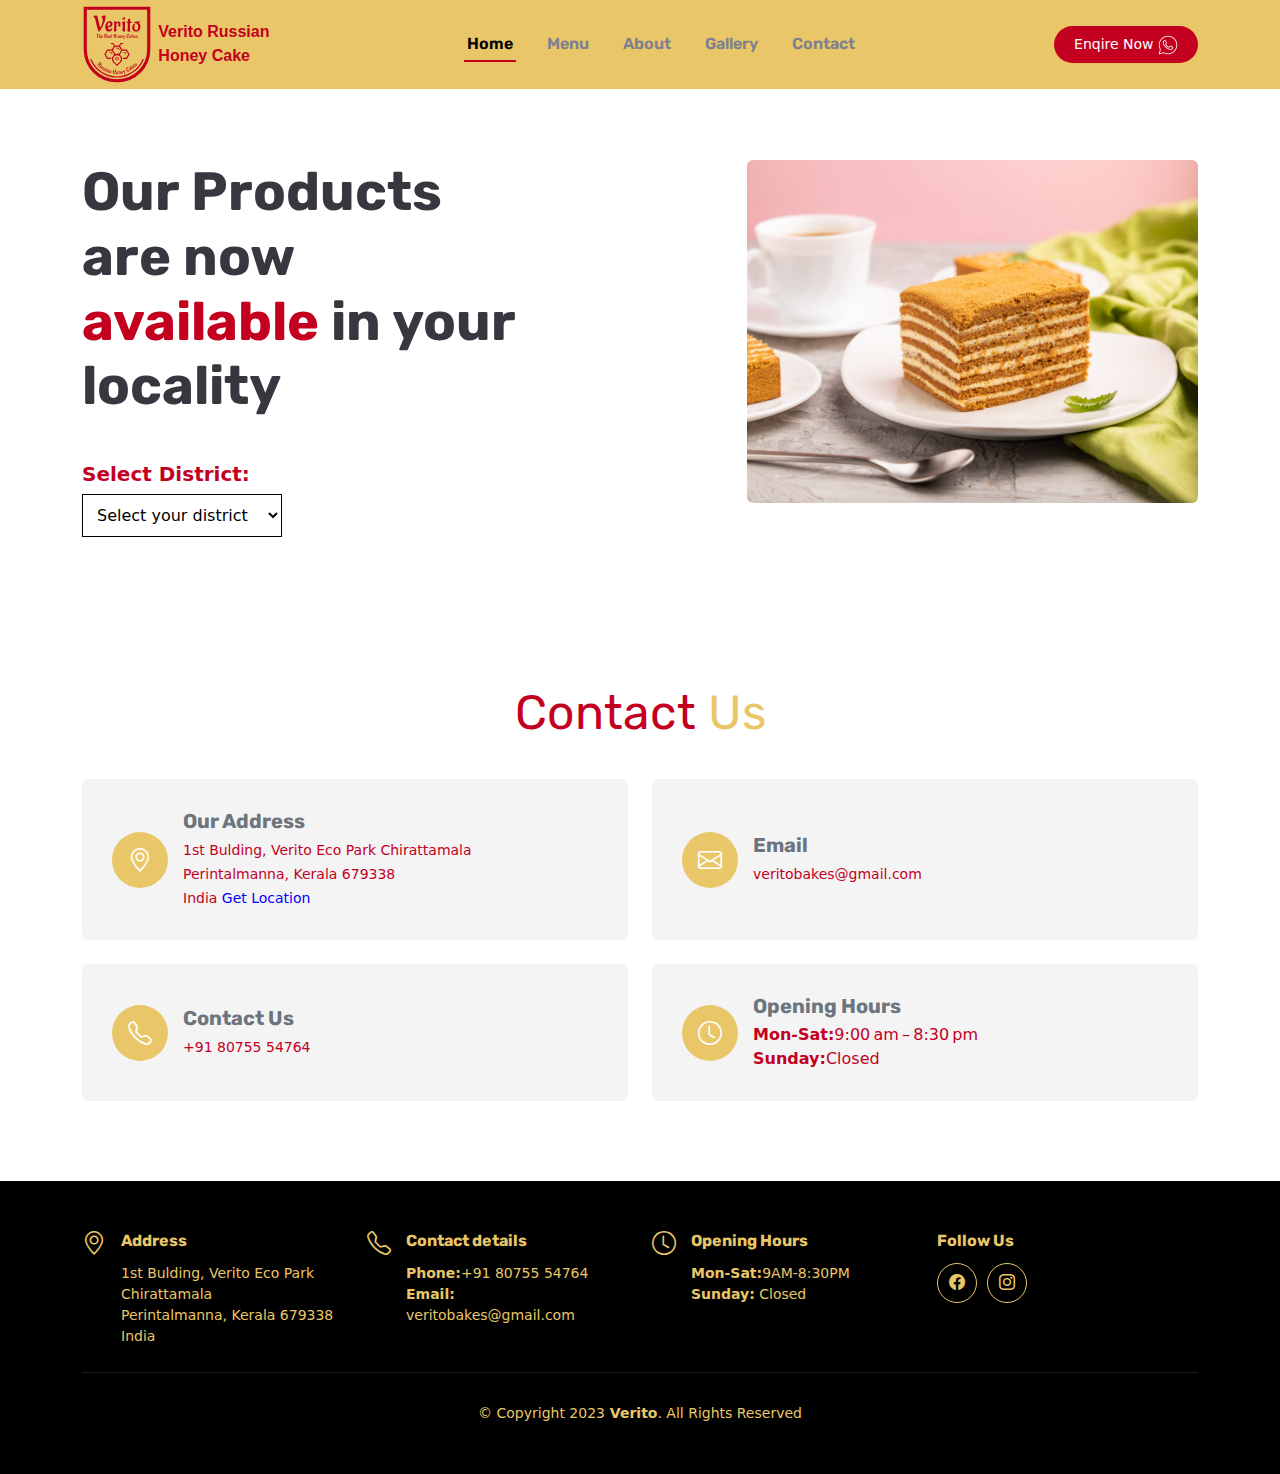
==== commit cb13b820: "Update locate.html" ====
--- a/locate.html
+++ b/locate.html
@@ -158,7 +158,7 @@
                 <i class="icon bi bi-envelope flex-shrink-0"></i>
                 <div>
                   <h3>Email</h3>
-                  <p>contact@example.com</p>
+                  <p>veritobakes@gmail.com</p>
                 </div>
               </div>
             </div>
@@ -219,7 +219,7 @@
               <h4>Contact details</h4>
               <p>
                 <strong>Phone:</strong>+91 80755 54764<br />
-                <strong>Email:</strong> info@example.com<br />
+                <strong>Email:</strong> veritobakes@gmail.com<br />
               </p>
             </div>
           </div>
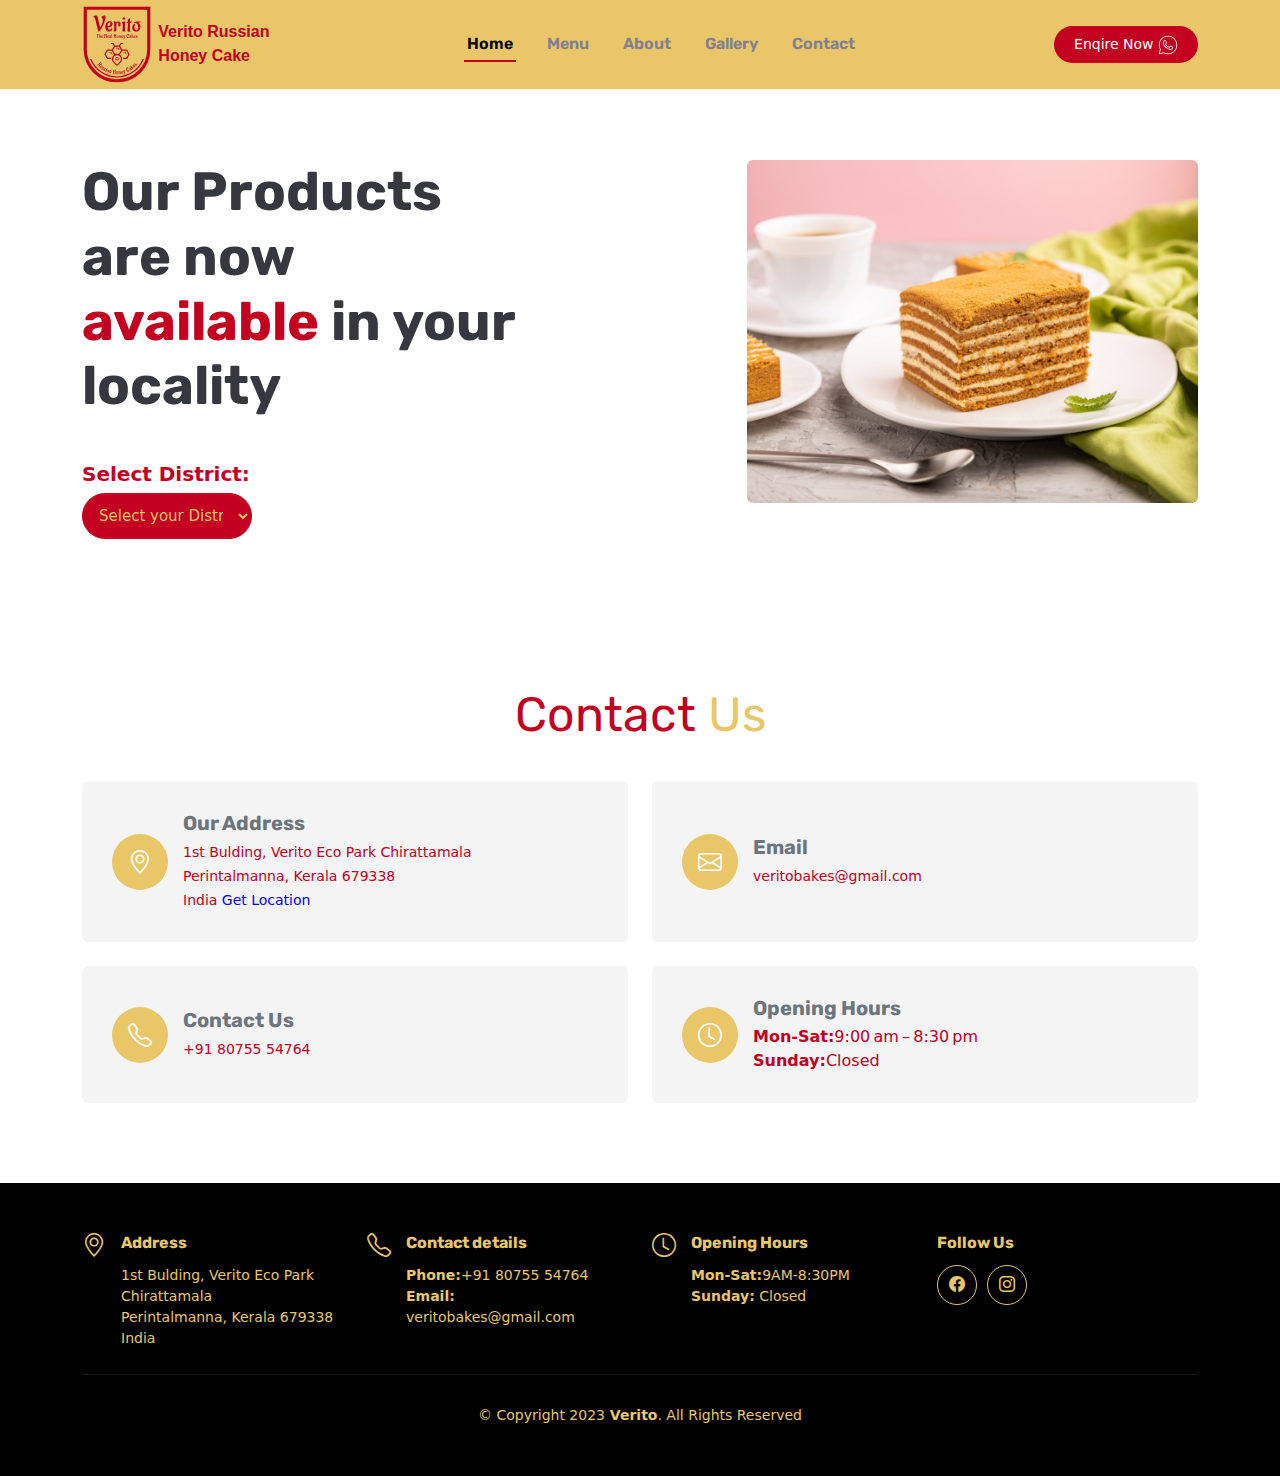
==== commit aa7bd242: "Update locate.html" ====
--- a/locate.html
+++ b/locate.html
@@ -92,12 +92,14 @@
               <label for="locations" class="location-label"
                 >Select District:</label
               ><br />
-              <select id="locations" class="location-select">
-                <option value="" disabled selected>Select your district</option>
+              <select id="location" class="location-select">
+                <option value="" disabled selected>Select your District</option>
                 <option value="calicut">Calicut</option>
+                <option value="malappuram">Malappuram</option>
+                <option value="Palakkad">Palakkad</option>
                 <option value="thrissur">Thrissur</option>
-                <option value="malappuram">Malappuram</option>
                 <option value="ernakulam">Ernakulam</option>
+                
                  
               </select>
             </div>
@@ -709,7 +711,7 @@
             
             // Add more shops as needed
           ],
-          palakkad: [
+          Palakkad: [
             {
                name: "LAZATO BAKES & GRILLS KOPPAM",
               location: "opposite Syndicate Mall, Karinganad, Kerala 679309",
--- a/assets/css/main.css
+++ b/assets/css/main.css
@@ -1168,32 +1168,38 @@
 /* Style for the label of the selection */
 .location-label {
   font-weight: bolder;
-  margin-bottom: 5px;
+  margin-bottom: 4px;
+  
   font-size: 20px;
 }
 
 /* Style for the select element */
 .location-select {
-  width: 200px;
-  padding: 10px;
+  width: 170px;
+  padding: 12px;
+  font-size: 15px;
+  color: #e9c667;
+  background: #c3001f;
+  border: 1px solid #c3001f;
+  border-radius:50px;
+}
+ 
+.location-select:focus {
+  width: 170px;
+  padding: 12px;
+  font-size: 15x;
+  color: #e9c667;
+  background: #c3001f;
+  border: 1px solid #c3001f ;
+  border-radius:50px;
+}
+
+/* Style for select option items */
+.location-select option {
+  background-color: #c3001f;
+  color: #e9c667;
   font-size: 16px;
   
-  border: 1px solid #000000;
-  background: transparent;
-}
-.location-select:focus {
-  width: 200px;
-  padding: 10px;
-  font-size: 16px;
-  border: 1px solid #161616;
-  background: transparent;
-}
-
-/* Style for select option items */
-.location-select option {
-  background-color: #fff;
-  color: #000;
-  font-size: 16px;
 }
 .locatei {
   display: flex;
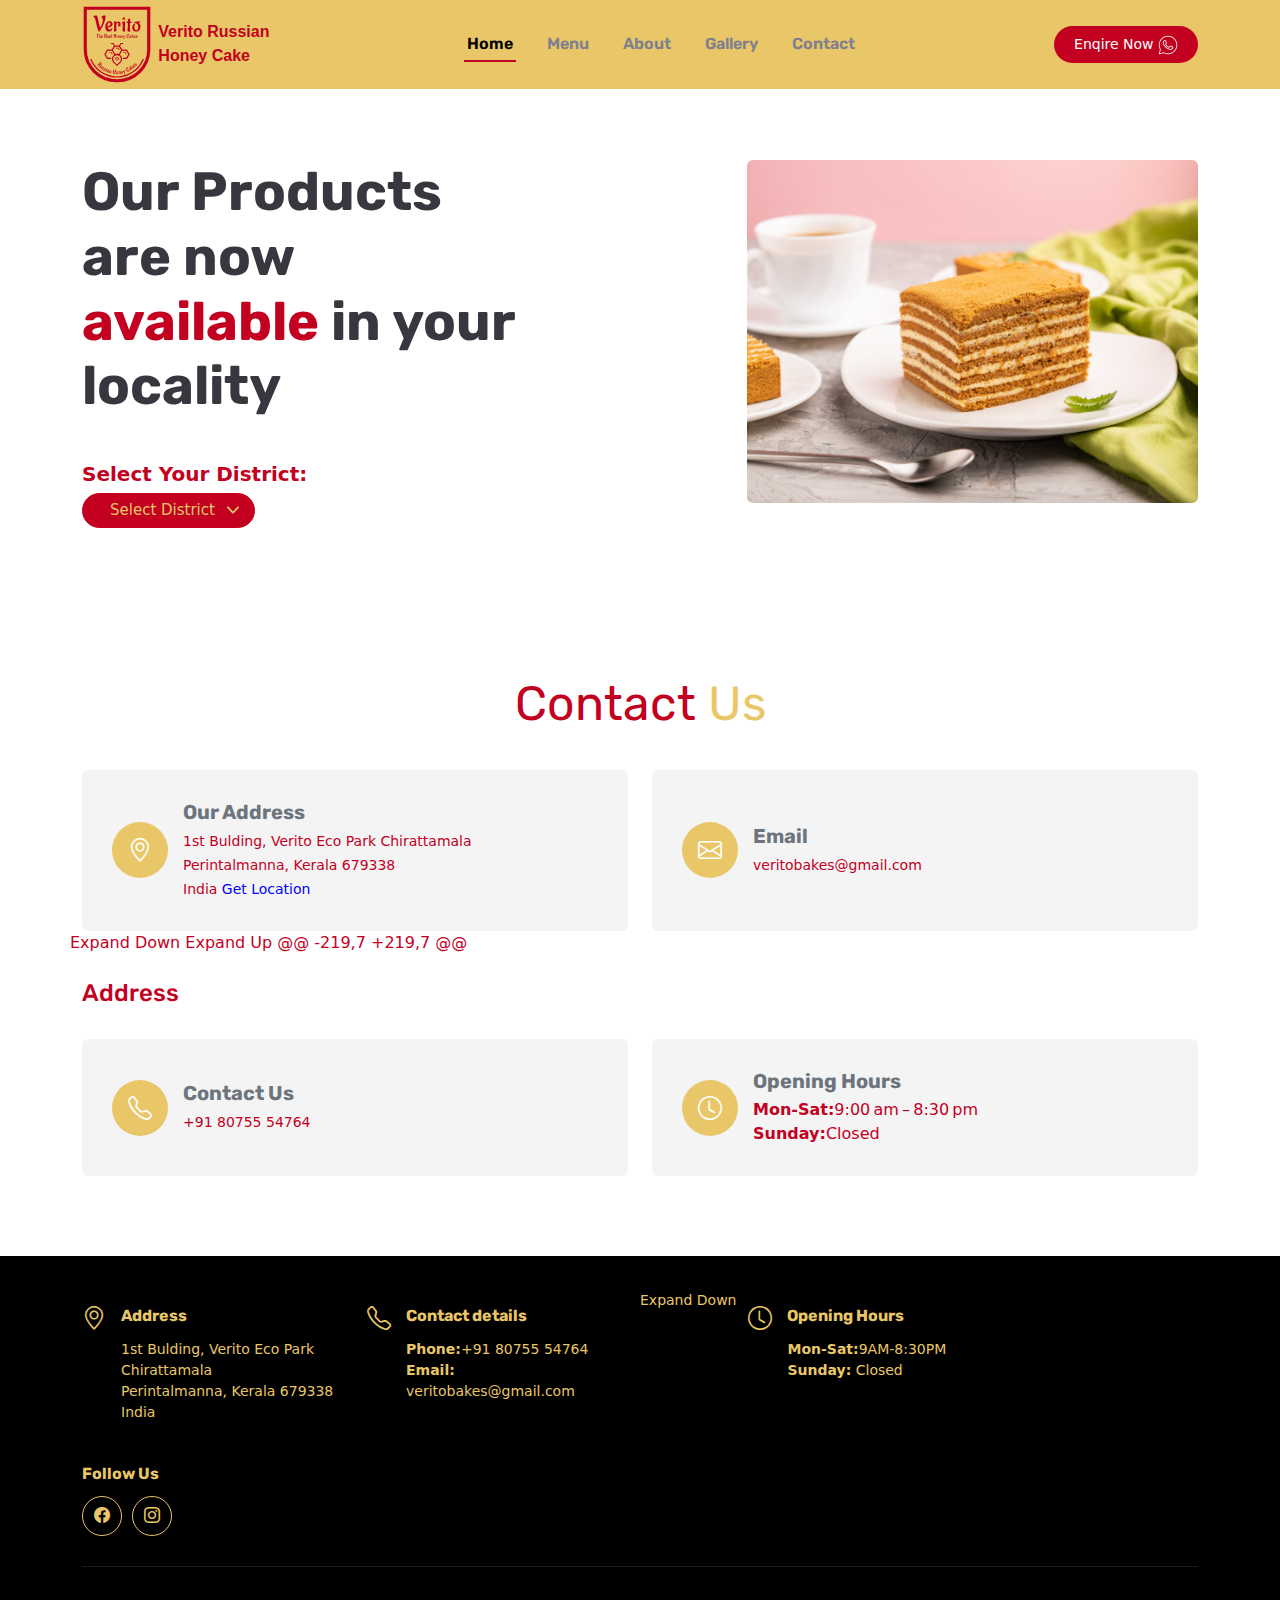
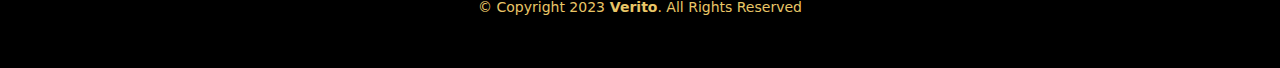
==== commit 76f6aa3f: "Update locate.html" ====
--- a/locate.html
+++ b/locate.html
@@ -11,7 +11,6 @@
     <!-- Favicons -->
     <link href="assets/img/logo.svg" rel="icon" />
     <link href="assets/img/logo.svg" rel="apple-touch-icon" />
-
     <!-- Google Fonts -->
     <link rel="preconnect" href="https://fonts.googleapis.com" />
     <link rel="preconnect" href="https://fonts.gstatic.com" crossorigin />
@@ -21,7 +20,6 @@
       href="https://fonts.googleapis.com/css2?family=Fredoka&family=Poppins:wght@200&family=Rubik:wght@300&display=swap"
       rel="stylesheet"
     />
-
     <!-- Vendor CSS Files -->
     <link
       href="assets/vendor/bootstrap/css/bootstrap.min.css"
@@ -37,11 +35,9 @@
       rel="stylesheet"
     />
     <link href="assets/vendor/swiper/swiper-bundle.min.css" rel="stylesheet" />
-
     <!-- Template Main CSS File -->
     <link href="assets/css/main.css" rel="stylesheet" />
   </head>
-
   <body>
     <!-- ======= Header ======= -->
     <header id="header" class="header fixed-top d-flex align-items-center">
@@ -53,19 +49,16 @@
           <img src="assets/img/logo.svg" alt="logo" />
           <h class="logo header"> Verito Russian<br />Honey Cake</h>
         </a>
-
         <nav id="navbar" class="navbar">
           <ul>
             <li><a href="index.html#hero">Home</a></li>
             <li><a href="index.html#menu">Menu</a></li>
             <li><a href="index.html#about">About</a></li>
-
             <li><a href="index.html#gallery">Gallery</a></li>
             <li><a href="index.html#contact">Contact</a></li>
           </ul>
         </nav>
         <!-- .navbar -->
-
         <a class="btn-book-a-table" href="https://wa.me/918075554764"
           >Enqire Now
           <img src="assets/img/whatsapp.png" style="width: 20px" alt=""
@@ -74,9 +67,7 @@
         <i class="mobile-nav-toggle mobile-nav-hide d-none bi bi-x"></i>
       </div>
     </header>
-
     <!-- End Header -->
-
     <!-- ======= Hero Section ======= -->
     <section id="hero" class="hero d-flex align-items-center bg-hero">
       <div class="container">
@@ -90,16 +81,14 @@
             </h2>
             <div class="selection-container" data-aos="fade-up">
               <label for="locations" class="location-label"
-                >Select District:</label
+                >Select Your District:</label
               ><br />
-              <select id="location" class="location-select">
-                <option value="" disabled selected>Select your District</option>
+              <select id="locations" class="location-select">
+                <option value="" disabled selected>Select District</option>
                 <option value="calicut">Calicut</option>
+                <option value="thrissur">Thrissur</option>
                 <option value="malappuram">Malappuram</option>
-                <option value="Palakkad">Palakkad</option>
-                <option value="thrissur">Thrissur</option>
                 <option value="ernakulam">Ernakulam</option>
-                
                  
               </select>
             </div>
@@ -122,9 +111,7 @@
         </div>
       </div>
     </section>
-
     <!-- End Hero Section -->
-
     <main id="main">
       <!-- ======= Contact Section ======= -->
       <section id="contact" class="contact">
@@ -133,7 +120,6 @@
             <h2></h2>
             <p>Contact<span> Us</span></p>
           </div>
-
           <div class="row gy-4">
             <div class="col-md-6">
               <div class="info-item d-flex align-items-center rounded">
@@ -154,7 +140,6 @@
               </div>
             </div>
             <!-- End Info Item -->
-
             <div class="col-md-6">
               <div class="info-item d-flex align-items-center rounded">
                 <i class="icon bi bi-envelope flex-shrink-0"></i>
@@ -164,8 +149,24 @@
                 </div>
               </div>
             </div>
+
+    
+          
+            
+    
+
+          
+          Expand Down
+          
+            
+    
+
+          
+          Expand Up
+    
+    @@ -219,7 +219,7 @@ <h4>Address</h4>
+  
             <!-- End Info Item -->
-
             <div class="col-md-6">
               <div class="info-item d-flex align-items-center rounded">
                 <i class="icon bi bi-telephone flex-shrink-0"></i>
@@ -176,7 +177,6 @@
               </div>
             </div>
             <!-- End Info Item -->
-
             <div class="col-md-6">
               <div class="info-item d-flex align-items-center rounded">
                 <i class="bi bi-clock icon flex-shrink-0"></i>
@@ -191,14 +191,12 @@
             </div>
             <!-- End Info Item -->
           </div>
-
           <!--End Contact Form -->
         </div>
       </section>
       <!-- End Contact Section -->
     </main>
     <!-- End #main -->
-
     <!-- ======= Footer ======= -->
     <footer id="footer" class="footer">
       <div class="container">
@@ -214,7 +212,6 @@
               </p>
             </div>
           </div>
-
           <div class="col-lg-3 col-md-6 footer-links d-flex">
             <i class="bi bi-telephone icon"></i>
             <div>
@@ -226,6 +223,16 @@
             </div>
           </div>
 
+    
+          
+            
+    
+
+          
+          Expand Down
+    
+    
+  
           <div class="col-lg-3 col-md-6 footer-links d-flex">
             <i class="bi bi-clock icon"></i>
             <div>
@@ -236,7 +243,6 @@
               </p>
             </div>
           </div>
-
           <div class="col-lg-3 col-md-6 footer-links">
             <h4>Follow Us</h4>
             <div class="social-links d-flex">
@@ -264,20 +270,17 @@
     </footer>
     <!-- End Footer -->
     <!-- End Footer -->
-
     <a
       href="#"
       class="scroll-top d-flex align-items-center justify-content-center"
       ><i class="bi bi-arrow-up-short"></i
     ></a>
-
     <!-- Vendor JS Files -->
     <script src="assets/vendor/bootstrap/js/bootstrap.bundle.min.js"></script>
     <script src="assets/vendor/aos/aos.js"></script>
     <script src="assets/vendor/glightbox/js/glightbox.min.js"></script>
     <script src="assets/vendor/purecounter/purecounter_vanilla.js"></script>
     <script src="assets/vendor/swiper/swiper-bundle.min.js"></script>
-
     <!-- Template Main JS File -->
     <script>
       document.addEventListener("DOMContentLoaded", function () {
@@ -291,7 +294,6 @@
         const shopDetails = document.getElementById("shopDetails");
         const shopsList = document.getElementById("shopsList");
         const locationsSelect = document.getElementById("locations");
-
         const shopsData = {
           calicut: [
             
@@ -360,7 +362,6 @@
               mobileNumber: "9400800080",
               mapLink: "https://maps.app.goo.gl/9n5YhNRnBfbp6EDk6",
             },
-
             {
               name: "Ojin Bakes NADAKKAVU ",
               location:
@@ -411,9 +412,6 @@
             },
              
              
-
-
-
             
             // Add more shops as needed
           ],
@@ -711,14 +709,13 @@
             
             // Add more shops as needed
           ],
-          Palakkad: [
+          palakkad: [
             {
                name: "LAZATO BAKES & GRILLS KOPPAM",
               location: "opposite Syndicate Mall, Karinganad, Kerala 679309",
               mobileNumber: "9847000972",
               mapLink: "https://maps.app.goo.gl/hGa3FvAosgSJST8QA",
           
-
             },
             {
                name: "CORNICHE CAFÉ KOTTEPPADAM",
@@ -726,7 +723,6 @@
               mobileNumber: "9539397555",
               mapLink: "https://maps.app.goo.gl/4bgTFvXzSNmRaTe77",
           
-
             },
             {
                name: "Edappayil Hypermarket",
@@ -734,7 +730,6 @@
               mobileNumber: "8606534581",
               mapLink: "https://maps.app.goo.gl/nyyv3xfKekLYxNEc7",
           
-
             },
           ],
        
@@ -759,7 +754,6 @@
               mobileNumber: "7025522222",
               mapLink: "https://maps.app.goo.gl/prtqMPokSrE9LRjy9",
             },
-
             // Add more shops as needed
           ],
           ernakulam: [
@@ -838,10 +832,8 @@
           ],
            
         };
-
         function displayShopDetails(selectedDistrict) {
           shopsList.innerHTML = "";
-
           if (shopsData[selectedDistrict]) {
             const shopsInDistrict = shopsData[selectedDistrict];
             shopsInDistrict.forEach((shop) => {
@@ -862,23 +854,19 @@
                 `;
               shopsList.appendChild(shopItem);
             });
-
             shopDetails.style.display = "block";
           } else {
             shopDetails.style.display = "none";
           }
         }
-
         locationsSelect.addEventListener("change", function () {
           const selectedDistrict = locationsSelect.value;
           displayShopDetails(selectedDistrict);
         });
-
         // Hide shop details on page load
         shopDetails.style.display = "none";
       });
     </script>
-
     <script src="assets/js/main.js"></script>
   </body>
 </html>
--- a/assets/css/main.css
+++ b/assets/css/main.css
@@ -1175,24 +1175,27 @@
 
 /* Style for the select element */
 .location-select {
-  width: 170px;
-  padding: 12px;
+  width: 173px; /* Increased width to accommodate the SVG */
+  padding: 5px 20px 5px 27px; /* Added padding-right to create space between text and arrow */
   font-size: 15px;
   color: #e9c667;
   background: #c3001f;
   border: 1px solid #c3001f;
-  border-radius:50px;
-}
+  border-radius: 30px;
+  appearance: none; /* Remove default arrow in some browsers */
+  -webkit-appearance: none; /* Remove default arrow in WebKit browsers */
+  -moz-appearance: none; /* Remove default arrow in Firefox */
+  background-image: url('data:image/svg+xml;utf8,<svg xmlns="http://www.w3.org/2000/svg" width="12" height="8" viewBox="0 0 20 12" fill="none"><path d="M9.99444 12C10.4508 12 10.8292 11.8395 11.1853 11.4613L19.5659 2.6361C19.8553 2.33811 20 1.98281 20 1.55874C20 0.699141 19.3322 8.45038e-07 18.4975 8.08551e-07C18.0746 7.90065e-07 17.7073 0.183382 17.4068 0.492837L9.98331 8.33238L2.58208 0.492837C2.28158 0.183381 1.90317 8.31903e-08 1.49137 6.51901e-08C0.65665 2.87031e-08 -3.05604e-08 0.69914 -6.81347e-08 1.55874C-8.66713e-08 1.98281 0.133556 2.33811 0.422927 2.6361L8.80356 11.4613C9.15971 11.8281 9.53812 12 9.99444 12Z" fill="%23E9C667"/></svg>'); /* Add your own SVG data */
+  background-position: right 15px center; /* Adjusted position to align with text */
+  background-repeat: no-repeat;
+}
+
+.location-select:focus {
+  outline: none;
+  border-color: #e9c667;
+}
+
  
-.location-select:focus {
-  width: 170px;
-  padding: 12px;
-  font-size: 15x;
-  color: #e9c667;
-  background: #c3001f;
-  border: 1px solid #c3001f ;
-  border-radius:50px;
-}
 
 /* Style for select option items */
 .location-select option {
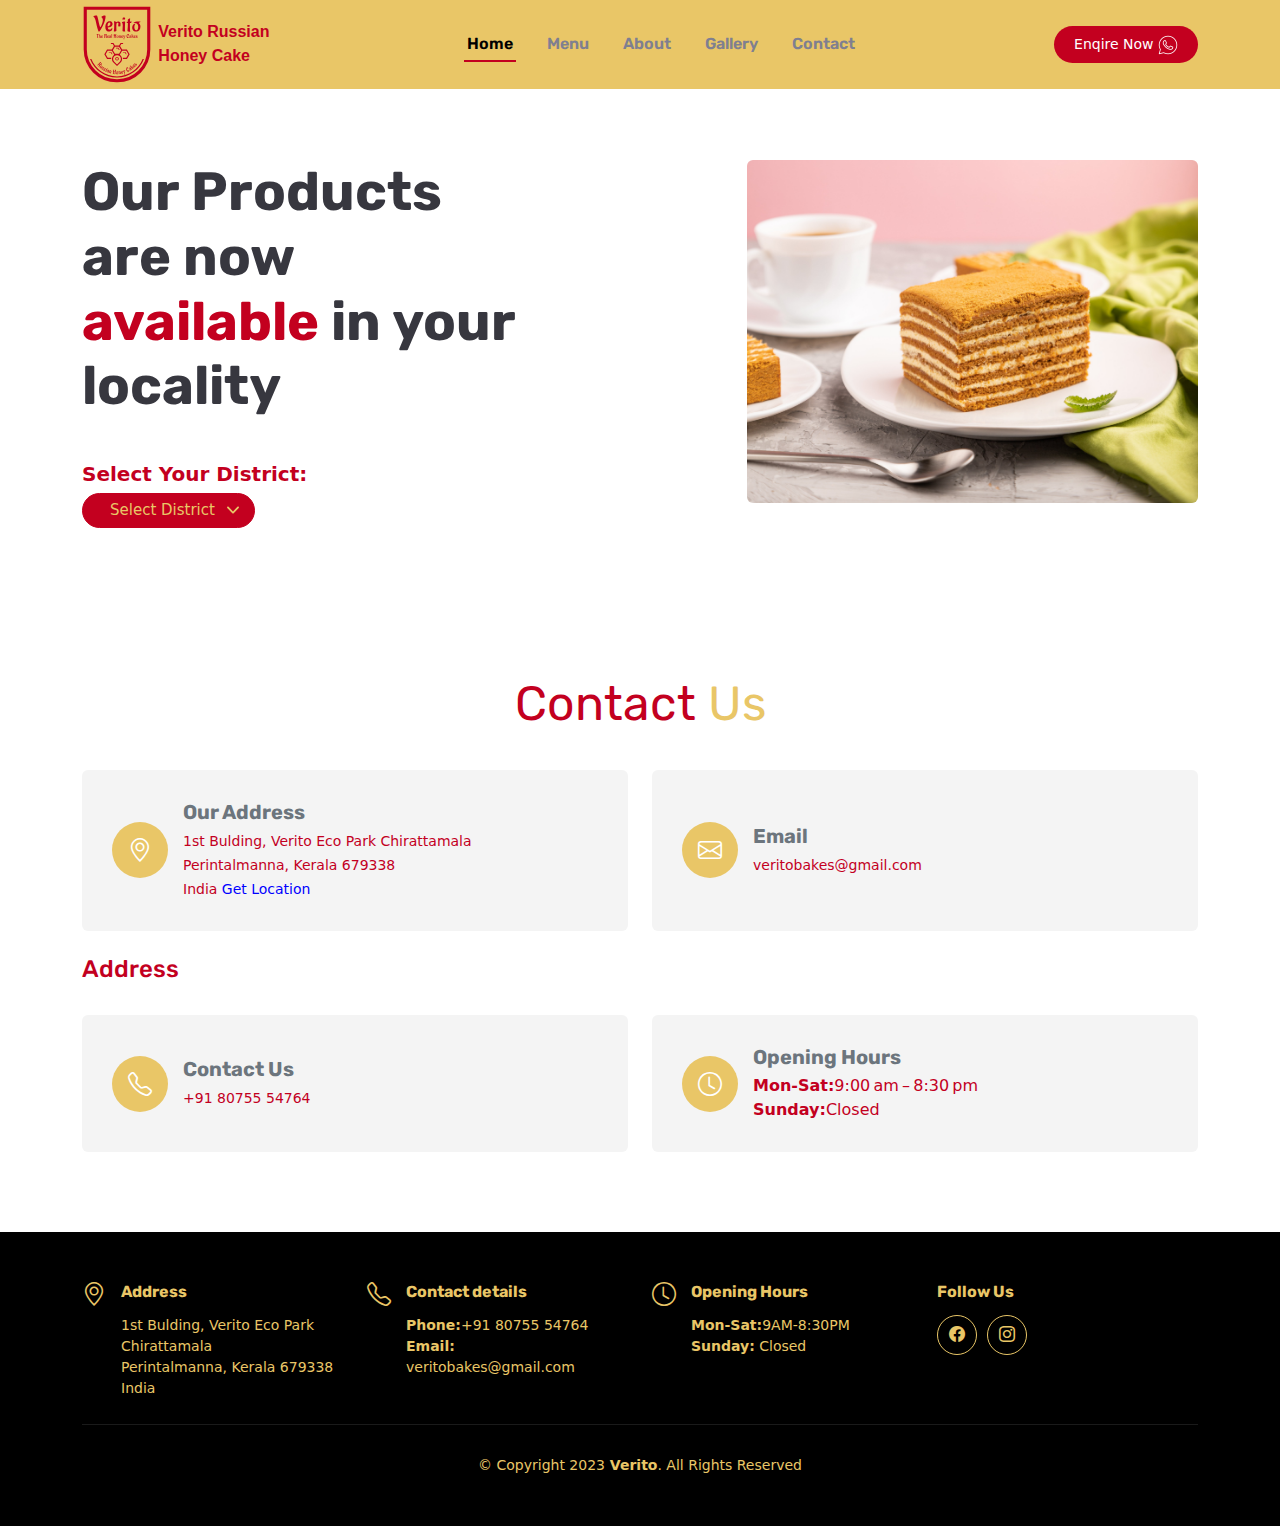
==== commit 2bd2e408: "Update locate.html" ====
--- a/locate.html
+++ b/locate.html
@@ -86,8 +86,9 @@
               <select id="locations" class="location-select">
                 <option value="" disabled selected>Select District</option>
                 <option value="calicut">Calicut</option>
+                <option value="malappuram">Malappuram</option>
+                <option value="palakkad"> Palakkad</option>
                 <option value="thrissur">Thrissur</option>
-                <option value="malappuram">Malappuram</option>
                 <option value="ernakulam">Ernakulam</option>
                  
               </select>
@@ -151,20 +152,7 @@
             </div>
 
     
-          
-            
-    
-
-          
-          Expand Down
-          
-            
-    
-
-          
-          Expand Up
-    
-    @@ -219,7 +219,7 @@ <h4>Address</h4>
+       <h4>Address</h4>
   
             <!-- End Info Item -->
             <div class="col-md-6">
@@ -222,14 +210,6 @@
               </p>
             </div>
           </div>
-
-    
-          
-            
-    
-
-          
-          Expand Down
     
     
   
